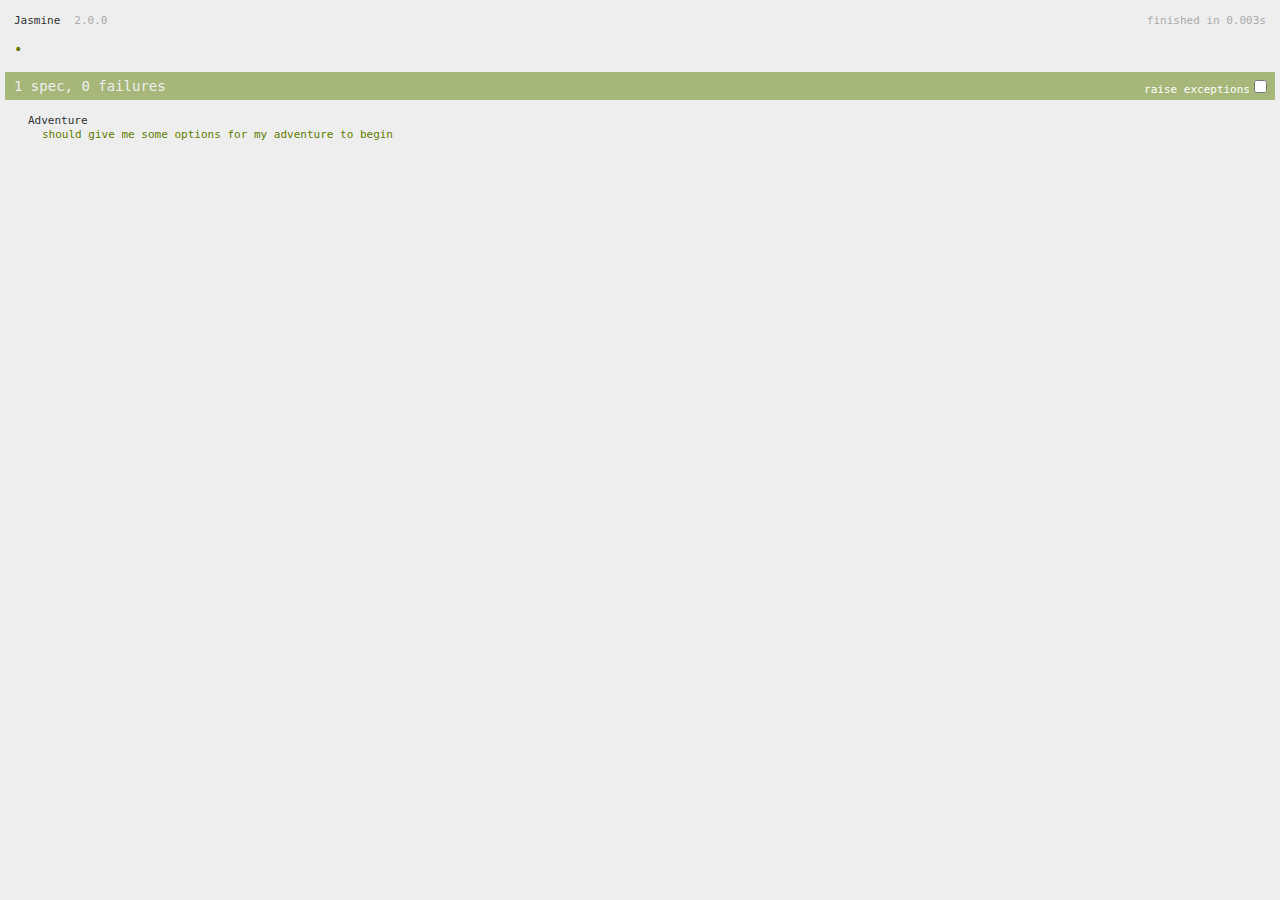
==== SpecRunner.html @ 68beb933 "CYOA-1: Initial commit with simple test of handlebars template" ====
<!DOCTYPE HTML>
<html>
<head>
  <meta http-equiv="Content-Type" content="text/html; charset=UTF-8">
  <title>Jasmine Spec Runner v2.0.0</title>

  <link rel="shortcut icon" type="image/png" href="lib/jasmine-2.0.0/jasmine_favicon.png">
  <link rel="stylesheet" type="text/css" href="lib/jasmine-2.0.0/jasmine.css">

  <script type="text/javascript" src="lib/jasmine-2.0.0/jasmine.js"></script>
  <script type="text/javascript" src="lib/jasmine-2.0.0/jasmine-html.js"></script>
  <script type="text/javascript" src="lib/jasmine-2.0.0/boot.js"></script>

  <script type="text/javascript" src="lib/handlebars-v1.3.0.js"></script>

  <!-- include source files here... -->
  <script type="text/javascript" src="src/Player.js"></script>
  <script type="text/javascript" src="src/Song.js"></script>

  <!-- include spec files here... -->
  <script type="text/javascript" src="spec/resources/options.js"></script>
  <script type="text/javascript" src="spec/AdventureSpec.js"></script>

</head>

<body>
</body>
</html>
---- lib/jasmine-2.0.0/jasmine.css ----
body { background-color: #eeeeee; padding: 0; margin: 5px; overflow-y: scroll; }

.html-reporter { font-size: 11px; font-family: Monaco, "Lucida Console", monospace; line-height: 14px; color: #333333; }
.html-reporter a { text-decoration: none; }
.html-reporter a:hover { text-decoration: underline; }
.html-reporter p, .html-reporter h1, .html-reporter h2, .html-reporter h3, .html-reporter h4, .html-reporter h5, .html-reporter h6 { margin: 0; line-height: 14px; }
.html-reporter .banner, .html-reporter .symbol-summary, .html-reporter .summary, .html-reporter .result-message, .html-reporter .spec .description, .html-reporter .spec-detail .description, .html-reporter .alert .bar, .html-reporter .stack-trace { padding-left: 9px; padding-right: 9px; }
.html-reporter .banner .version { margin-left: 14px; }
.html-reporter #jasmine_content { position: fixed; right: 100%; }
.html-reporter .version { color: #aaaaaa; }
.html-reporter .banner { margin-top: 14px; }
.html-reporter .duration { color: #aaaaaa; float: right; }
.html-reporter .symbol-summary { overflow: hidden; *zoom: 1; margin: 14px 0; }
.html-reporter .symbol-summary li { display: inline-block; height: 8px; width: 14px; font-size: 16px; }
.html-reporter .symbol-summary li.passed { font-size: 14px; }
.html-reporter .symbol-summary li.passed:before { color: #5e7d00; content: "\02022"; }
.html-reporter .symbol-summary li.failed { line-height: 9px; }
.html-reporter .symbol-summary li.failed:before { color: #b03911; content: "x"; font-weight: bold; margin-left: -1px; }
.html-reporter .symbol-summary li.disabled { font-size: 14px; }
.html-reporter .symbol-summary li.disabled:before { color: #bababa; content: "\02022"; }
.html-reporter .symbol-summary li.pending { line-height: 17px; }
.html-reporter .symbol-summary li.pending:before { color: #ba9d37; content: "*"; }
.html-reporter .exceptions { color: #fff; float: right; margin-top: 5px; margin-right: 5px; }
.html-reporter .bar { line-height: 28px; font-size: 14px; display: block; color: #eee; }
.html-reporter .bar.failed { background-color: #b03911; }
.html-reporter .bar.passed { background-color: #a6b779; }
.html-reporter .bar.skipped { background-color: #bababa; }
.html-reporter .bar.menu { background-color: #fff; color: #aaaaaa; }
.html-reporter .bar.menu a { color: #333333; }
.html-reporter .bar a { color: white; }
.html-reporter.spec-list .bar.menu.failure-list, .html-reporter.spec-list .results .failures { display: none; }
.html-reporter.failure-list .bar.menu.spec-list, .html-reporter.failure-list .summary { display: none; }
.html-reporter .running-alert { background-color: #666666; }
.html-reporter .results { margin-top: 14px; }
.html-reporter.showDetails .summaryMenuItem { font-weight: normal; text-decoration: inherit; }
.html-reporter.showDetails .summaryMenuItem:hover { text-decoration: underline; }
.html-reporter.showDetails .detailsMenuItem { font-weight: bold; text-decoration: underline; }
.html-reporter.showDetails .summary { display: none; }
.html-reporter.showDetails #details { display: block; }
.html-reporter .summaryMenuItem { font-weight: bold; text-decoration: underline; }
.html-reporter .summary { margin-top: 14px; }
.html-reporter .summary ul { list-style-type: none; margin-left: 14px; padding-top: 0; padding-left: 0; }
.html-reporter .summary ul.suite { margin-top: 7px; margin-bottom: 7px; }
.html-reporter .summary li.passed a { color: #5e7d00; }
.html-reporter .summary li.failed a { color: #b03911; }
.html-reporter .summary li.pending a { color: #ba9d37; }
.html-reporter .description + .suite { margin-top: 0; }
.html-reporter .suite { margin-top: 14px; }
.html-reporter .suite a { color: #333333; }
.html-reporter .failures .spec-detail { margin-bottom: 28px; }
.html-reporter .failures .spec-detail .description { background-color: #b03911; }
.html-reporter .failures .spec-detail .description a { color: white; }
.html-reporter .result-message { padding-top: 14px; color: #333333; white-space: pre; }
.html-reporter .result-message span.result { display: block; }
.html-reporter .stack-trace { margin: 5px 0 0 0; max-height: 224px; overflow: auto; line-height: 18px; color: #666666; border: 1px solid #ddd; background: white; white-space: pre; }
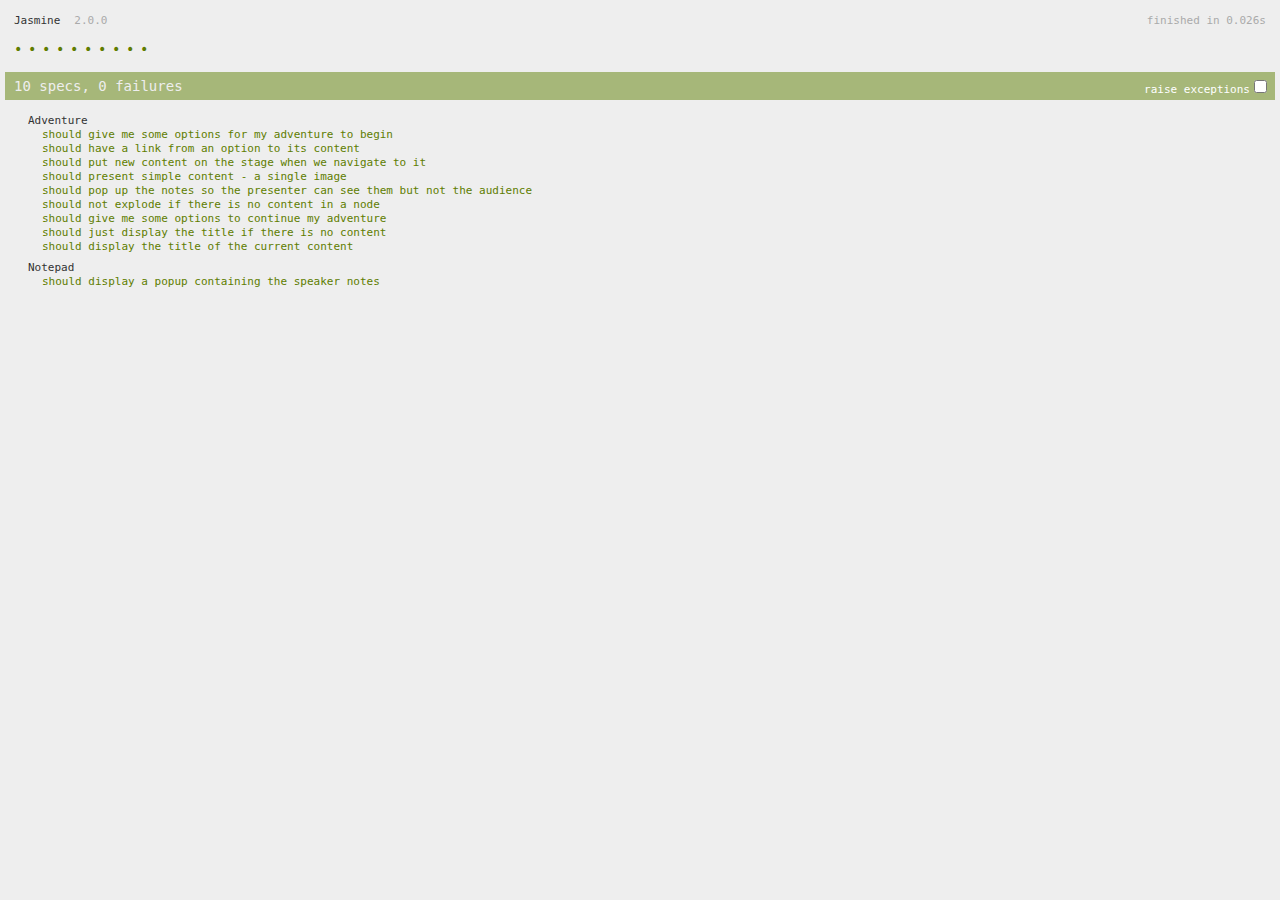
==== commit 4078906d: "WIRE-1: Pulled in Kanban Adventure stuff to create basis of Walking Skeleton" ====
--- a/SpecRunner.html
+++ b/SpecRunner.html
@@ -11,15 +11,24 @@
   <script type="text/javascript" src="lib/jasmine-2.0.0/jasmine-html.js"></script>
   <script type="text/javascript" src="lib/jasmine-2.0.0/boot.js"></script>
 
+  <script src="lib/jquery-1.11.0.min.js"></script>
+
+  <script type="text/javascript" src="lib/jasmine-jquery.js"></script>
+
   <script type="text/javascript" src="lib/handlebars-v1.3.0.js"></script>
 
+  <script src="lib/signals.js"></script>
+  <script src="lib/hasher.js"></script>
+  <script src="lib/crossroads.js"></script>
+
   <!-- include source files here... -->
-  <script type="text/javascript" src="src/Player.js"></script>
-  <script type="text/javascript" src="src/Song.js"></script>
+  <script type="text/javascript" src="src/Adventure.js"></script>
+  <script src="lib/showdown.js"></script>
+  <script type="text/javascript" src="src/Notepad.js"></script>
 
   <!-- include spec files here... -->
-  <script type="text/javascript" src="spec/resources/options.js"></script>
   <script type="text/javascript" src="spec/AdventureSpec.js"></script>
+  <script type="text/javascript" src="spec/NotepadSpec.js"></script>
 
 </head>
 
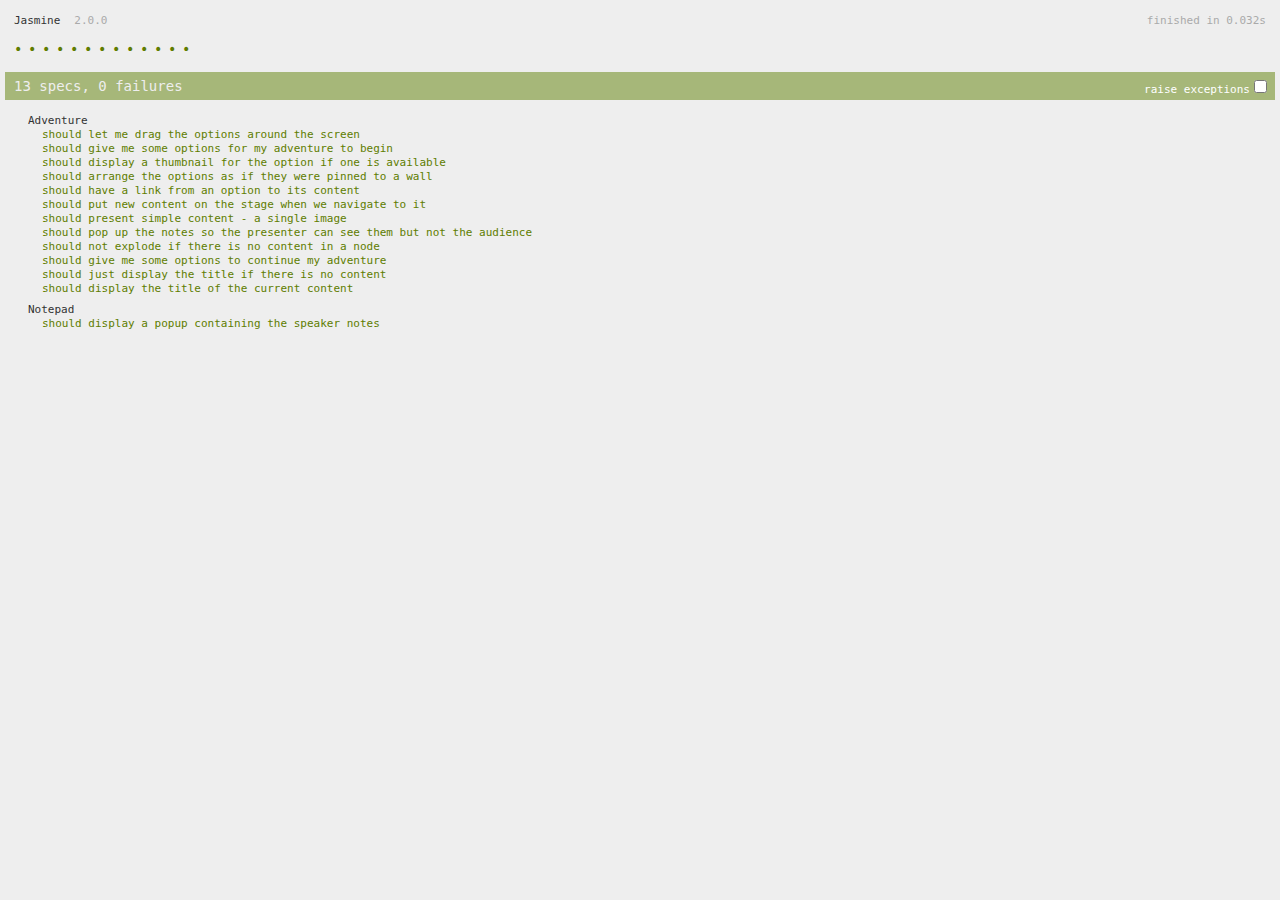
==== commit 1a29d60e: "Made root options draggable.  Need to do some work on the test still" ====
--- a/SpecRunner.html
+++ b/SpecRunner.html
@@ -21,6 +21,8 @@
   <script src="lib/hasher.js"></script>
   <script src="lib/crossroads.js"></script>
 
+  <script type="text/javascript" src="lib//interact.js"></script>
+
   <!-- include source files here... -->
   <script type="text/javascript" src="src/Adventure.js"></script>
   <script src="lib/showdown.js"></script>
